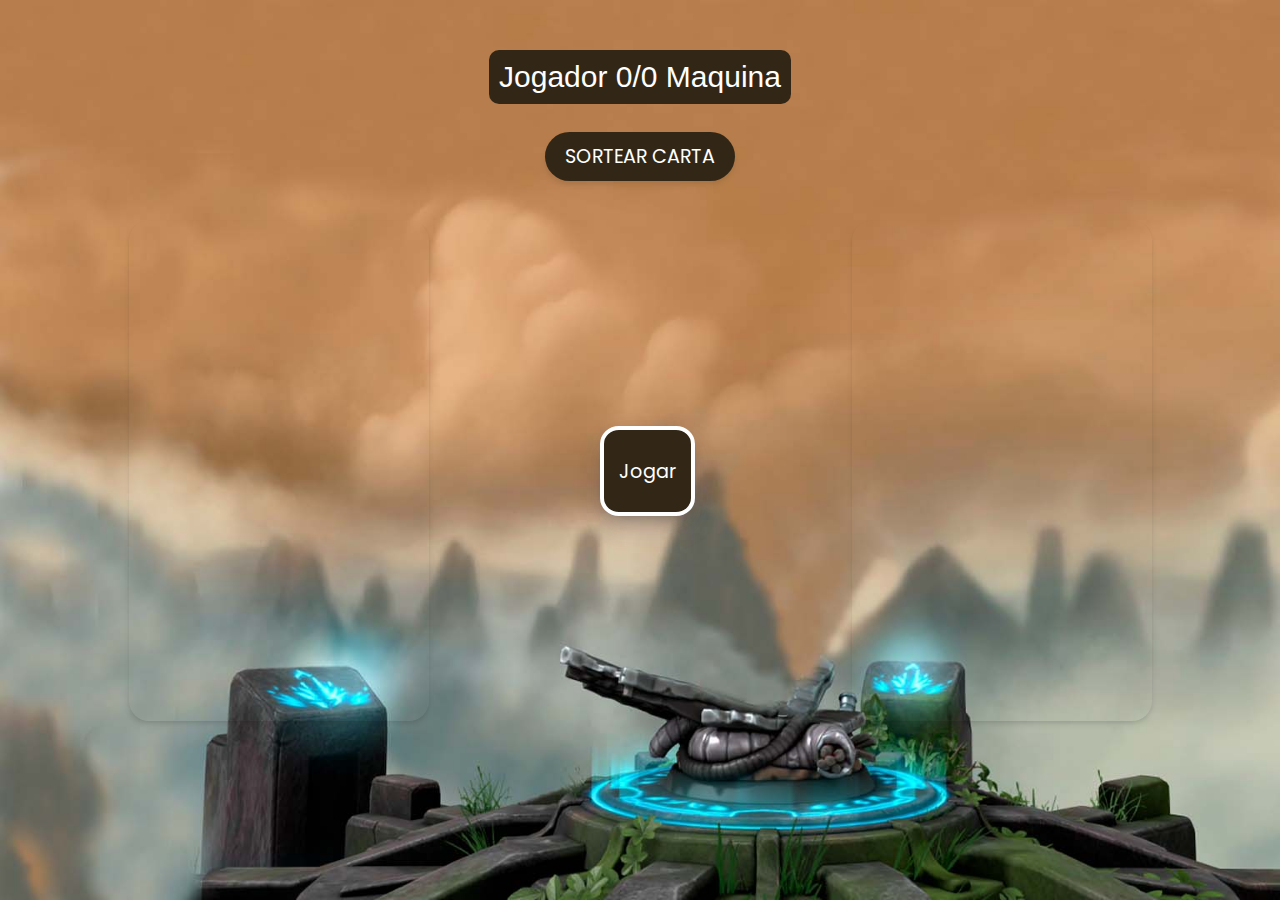
==== jogo.html @ 54431afa "Add files via upload" ====
<!DOCTYPE html>
<html lang="pt-br">
<head>
    <meta charset="UTF-8">
    <meta http-equiv="X-UA-Compatible" content="IE=edge">
    <meta name="viewport" content="width=device-width, initial-scale=1.0">
    <link rel="stylesheet" href="style.css">
    <title>Trunfo</title>
</head>
<body>
   
    <main>
        <audio src='X2Download.com - Medieval Music vol. 2 (1000-1450) (128 kbps).mp3' id="audio"></audio>
        <div id="placar">
      
        </div>  
        <button onclick="sortearCarta()" class="btn-sortear" id="btnSortear">Sortear Carta</button>
  
        <div class="container">
          <div class="monster-card" id="carta-jogador">
            <!-- <div class="card-top">
              <div class="details">
                <h2 class="name">Sulley</h2>
                <span>001</span>
              </div>
              <span class="type">bear</span>
              <div class="image-card">
                <img src="img/sulley.png" alt="Sulley" />
              </div>
            </div>
            <div class="card-info">
              <div class="status">
                <ul id="opcoes">
                  <li><input type="radio"> <strong>Susto:</strong> 500</li>
                  <li><input type="radio"> <strong>Riso:</strong> 300</li>
                  <li><input type="radio"> <strong>Ataque:</strong> 400</li>
                  <li><input type="radio"> <strong>Defesa:</strong> 500</li>
                  <li><input type="radio"> <strong>Velocidade:</strong> 300</li>
                </ul>
              </div>
            </div> -->
          </div>
  
          <div class="monster-card" id="carta-maquina">
              <!-- <div class="card-top cor-2">
                  <div class="details">
                    <h2 class="name">Mike</h2>
                    <span>002</span>
                  </div>
                  <span class="type">bear</span>
                  <div class="image-card">
                    <img src="img/mike.png" alt="Sulley" />
                  </div>
                </div>
                <div class="card-info">
                  <div class="status">
                    <ul>
                      <li><strong>Susto</strong> 500</li>
                      <li><strong>Riso:</strong> 300</li>
                      <li><strong>Ataque:</strong> 400</li>
                      <li><strong>Defesa:</strong> 500</li>
                      <li><strong>Velocidade:</strong> 300</li>
                    </ul>
                  </div>
                </div> -->
          </div>
  
          <button type="button" class="button-jogar" id="btnJogar" onclick="jogar()">Jogar</button>
        </div>
  
        <div id="resultado">
          
        </div>

        <div id="final">
          <p class="texto-ganhou">
            Você Ganhou!
          </p>
        </div>

        <div id="final-perder">
          <p class="texto-ganhou">
            Você Perdeu!
          </p>
        </div>
      </main>
        <script src="main.js"></script>
</body>
      
</html>
---- style.css ----
@import url('https://fonts.googleapis.com/css2?family=Poppins:wght@300;400;600&display=swap');

* {
  box-sizing: border-box;
  padding: 0;
  margin: 0;
}

ul{
  list-style: none;
}

body {
  font-family: 'Popping', sans-serif;
  background-image: url("fundo.png");
  background-size: cover;
}

main {
  min-height: 100vh;
  background-image: url("fundo.jpg");
  background-size: cover;
  display: flex;
  align-items: center;
  /* justify-content: center; */
  padding-top: 50px;
  flex-direction: column;
}

p {
  text-align: center;
}

.btn-sortear {
  color: white;
  font-family: 'Poppins', sans-serif;
  font-size: 1.2rem;
  background-color: #322717;
  border: none;
  padding: 10px 20px;
  margin-bottom: 40px;
  border-radius: 50px;
  transition: all 0.4s;
  box-shadow: rgba(0, 0, 0, 0.1) 0px 4px 6px -1px;
  text-transform: uppercase;
}

.btn-sortear:hover {
  transform: scale(1.1);
  background-color: #82bab2;
}

.container {
    width: 1023px;
    height: 500px;
    /* background-color: tomato; */
    display: flex;
    justify-content: space-between;
    gap: 32px;
    position: relative;
}

.monster-card {
  width: 300px;
  height: 500px;
  background-image: url('bg-card.png');
  border-radius: 20px;
  overflow: hidden;
  box-shadow: rgba(0, 0, 0, 0.1) 0px 4px 6px -1px,
    rgba(0, 0, 0, 0.06) 0px 2px 4px -1px;
}

.button-jogar {
    width: 95px;
    height: 90px;
    border-radius: 20%;
    font-size: 1.2rem;
    background-color: #322717;
    border: 4px solid #ffffff;
    color: #ffffff;
    /* border: none; */
    position: absolute;
    align-self: center;
    /* top: 350px; */
    left: 471px;
    cursor: pointer;
    /* transition: all 0.4s; */
    font-family: 'Poppins', sans-serif;
    box-shadow: rgb(50 50 93 / 25%) 0px 13px 27px -5px, rgb(0 0 0 / 30%) 0px 8px 16px -8px;
}

.button-jogar:hover {
  transform: scale(1.1);
}

.button-jogar:disabled {
  background-color: #646e68;
  transform: scale(1);
}

/* ||||||||||||||||||||||||||||||||||||||||||||||||||||||| */
/* PARTE SUPERIOR DO CARD */

.monster-card .card-top {
  height: 50%;
  width: 100%;
  padding: 20px;
  /* background-color: #82bab2; */
  border-top-left-radius: 20px;
  border-top-right-radius: 20px;
  transition: all 0.4s ease-in-out;
}

.monster-card .card-top .details {
  display: flex;
  justify-content: space-between;
  align-items: center;
  color: #ffffff;
  transition: all 0.4s ease-in-out;
}

.monster-card:hover .card-top .details span {
  color: transparent;
  transition: all 0.4s ease-in-out;
}

.monster-card .name {
  margin-bottom: 5px;
  font-size: 1.5rem;
  transition: all 0.4s ease-in-out;
}

.monster-card .type {
  background-color: #ffffff;
  font-size: 12px;
  opacity: 0.7;
  border-radius: 10px;
  padding: 2px 10px 3px;
  box-shadow: rgba(0, 0, 0, 0.16) 0px 1px 4px;
  transition: all 0.4s ease-in-out;
}

.monster-card:hover .card-top .type {
  background: transparent;
  color: transparent;
  box-shadow: none;
}

.monster-card .image-card {
  width: 100%;
  height: 220px;
  margin-top: 10px;
}

.monster-card .image-card img {
  max-height: 100%;
  display: block;
  margin: 0 auto;
  transition: all 0.4s ease-in-out;
}

.monster-card:hover img {
  transform: scale(1.4);
}

/* ||||||||||||||||||||||||||||||||||||||||||||||||||||||| */
/* PARTE INFERIOR DO CARD */
.monster-card .card-info {
  height: 50%;
  width: 100%;
  background-color: #ffffff;
  color: #646e68;
  border-bottom-left-radius: 20px;
  border-bottom-right-radius: 20px;
  display: flex;
  justify-content: center;
  align-items: center;
  padding-top: 70px;
  transition: all 0.4s ease-in-out;
}

.monster-card .card-info ul li {
  margin-bottom: 12px;
  /* border-bottom: 1px solid #f2f2f2; */
}

.radio {
  position: relative;
}

.radio input {
  all: unset;
  width: 10px;
  height: 10px;
  border: 3px solid #3f2200;
  border-radius: 50%;
  position: absolute;
  left: -30px;
  top: 3px;
  margin-bottom: 30px;
}

.radio input:checked {
  background-color: #9a82a3;
}

.resultado {
  color: #252525;
  font-family: 'Poppins', sans-serif;
  font-weight: 400;
  font-size: 1.5rem;
  padding: 15px 30px;
  margin-bottom: 30px;
  border-radius: 50px;
  transition: all 0.4s;
  /* box-shadow: rgba(0, 0, 0, 0.1) 0px 4px 6px -1px; */
  /* text-transform: uppercase; */
  margin-top: 30px;
  z-index: 1;
  transition: all 0.4s ease-in-out;
}

.cor-1 {
  background-color: #82bab2;
}

.cor-2 {
  background-color: #c7cc4d;
}
div#placar {
  font-size: 30px;
  margin-bottom: 28px;
  color: white;
  background-color: #322717;
  padding: 10px;
  border-radius: 10px;
}

div#final {
  background-image: url("final.png");
  position: relative;
  top: -507px;
  left: -1px;
  width: 652px;
  height: 220px;
  border-radius: 29px;
  box-shadow: 10px 10px 10px #0000005e;
  display: none;
}

.texto-ganhou {
  color: #ffffff;
  font-size: 44px;
  margin-top: 81px;
}

div#final-perder {
  background-image: url("final.png");
  position: relative;
  top: -507px;
  left: -1px;
  width: 652px;
  height: 220px;
  border-radius: 29px;
  box-shadow: 10px 10px 10px #0000005e;
  display: none;
}

.texto-perdeu {
  color: #ffffff;
  font-size: 44px;
  margin-top: 81px;
}

@media only screen and (max-width: 415px) {
  .container {
    width: 197px; 
    height: 682px;
    /* background-color: tomato; */
    display: flex;
    gap: 32px;
    position: relative;
    flex-direction: column;
    align-items: center;
    justify-content: center;
    flex-wrap: nowrap;
}
  .monster-card {
    width: 354px;
    height: 323px;
    background-image: url(bg-card.png);
    border-radius: 20px;
    overflow: hidden;
    box-shadow: rgb(0 0 0 / 10%) 0px 4px 6px -1px, rgb(0 0 0 / 6%) 0px 2px 4px -1px;
  }
  .monster-card .image-card img {
    max-height: 94%;
    display: block;
    margin: 0 auto;
    transition: all 0.4s ease-in-out;
    /* margin-bottom: -17px; */
    /* padding-bottom: 45px; */
    position: relative;
    top: -24px;
    left: 74px;
  }
  div#placar {
    font-size: 23px;
    margin-bottom: 7px;
    color: white;
    background-color: #322717;
    padding: 4px;
    border-radius: 10px;
  }
  main {
    min-height: 100vh;
    background-image: url(fundo.jpg);
    background-size: cover;
    display: flex;
    align-items: center;
    /* justify-content: center; */
    padding-top: 9px;
    flex-direction: column;
  }

  .btn-sortear {
    color: white;
    font-family: 'Poppins', sans-serif;
    font-size: 1.2rem;
    background-color: #322717;
    border: none;
    padding: 8px 11px;
    margin-bottom: 10px;
    border-radius: 50px;
    transition: all 0.4s;
    box-shadow: rgb(0 0 0 / 10%) 0px 4px 6px -1px;
    text-transform: uppercase;
}
  #opcoes {
    position: relative;
    top: -40px;
    left: -67px;
  }
  .resultado {
    color: #252525;
    font-family: 'Poppins', sans-serif;
    font-weight: 400;
    font-size: 1.5rem;
    padding: 15px 30px;
    margin-bottom: 27px;
    border-radius: 50px;
    transition: all 0.4s;
    /* box-shadow: rgb(0 0 0 / 10%) 0px 4px 6px -1px; */
    /* text-transform: uppercase; */
    margin-top: -16px;
    z-index: 1;
    transition: all 0.4s ease-in-out;
  }
  .button-jogar:disabled {
    background-color: #646e68;
    transform: scale(1);
    position: fixed;
    top: 401px;
    left: 163px;
  }
}
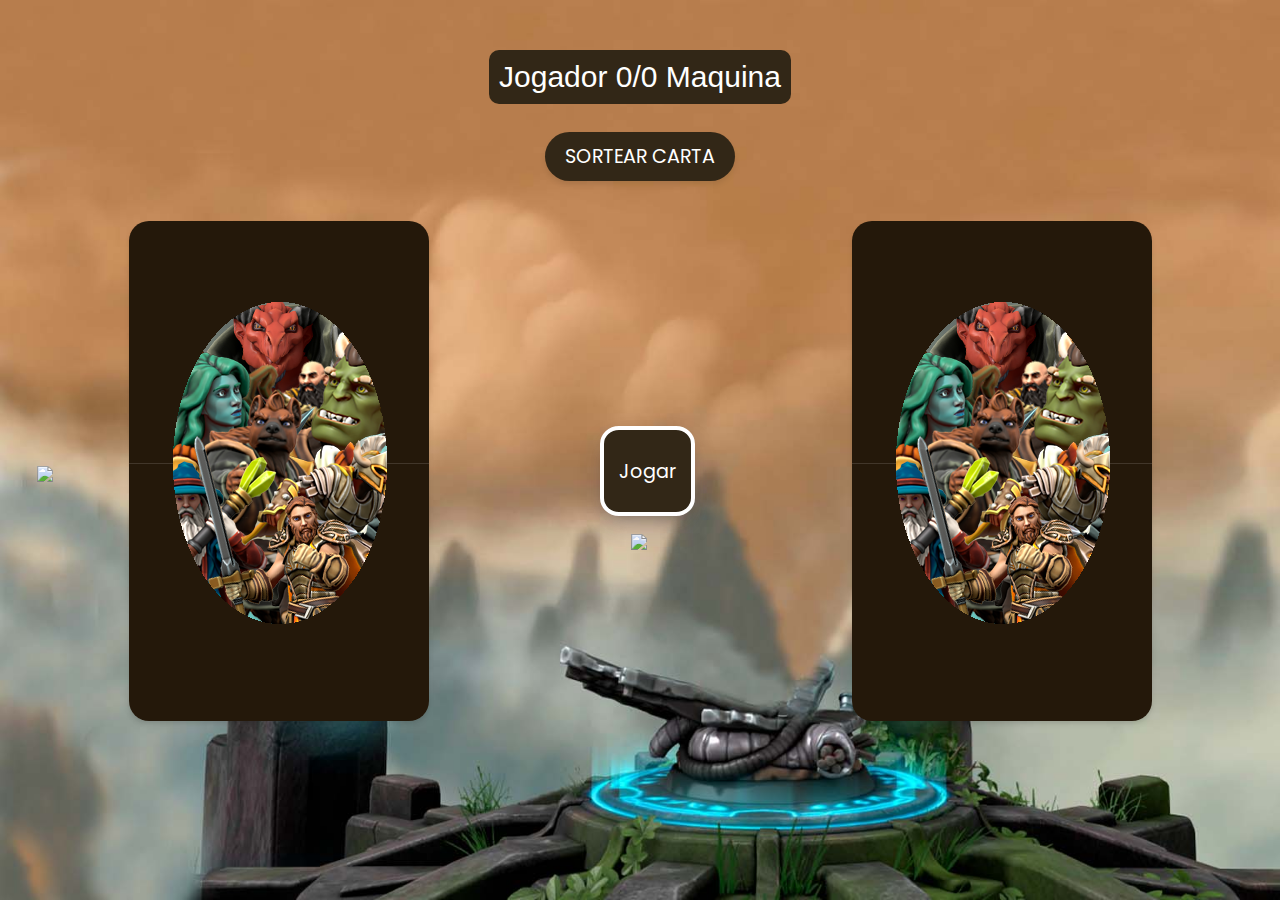
==== commit 7500d362: "Nuvens" ====
--- a/jogo.html
+++ b/jogo.html
@@ -8,6 +8,10 @@
     <title>Trunfo</title>
 </head>
 <body>
+    <img src="cloud-8094.png" id="vetor">
+    <img src="cloud-8094.png" id="vetor2">
+    <img src="cloud-8094.png" id="vetor3">
+    <img src="cloud-8107.png" id="vetor4">
    
     <main>
         <audio src='X2Download.com - Medieval Music vol. 2 (1000-1450) (128 kbps).mp3' id="audio"></audio>
--- a/style.css
+++ b/style.css
@@ -272,17 +272,58 @@
   margin-top: 81px;
 }
 
+#vetor {
+  animation: translate 127s infinite -20s linear;
+  position: absolute;
+  top: 612px;
+  left: -660px;
+  width: 30%;
+}
+#vetor2 {
+  animation: translate 130s infinite -20s linear;
+  position: absolute;
+  top: 534px;
+  left: 631px;
+  width: 30%;
+}
+#vetor3 {
+  animation: translate 120s infinite -20s linear;
+  position: absolute;
+  top: 466px;
+  left: 37px;
+  width: 21%;
+}
+
+#vetor4 {
+  animation: translate 135s infinite -20s linear;
+  position: absolute;
+  top: 630px;
+  left: -397px;
+  width: 21%;
+}
+
+
+@keyframes translate {
+from {
+  transform: translateX(-80%);
+}
+to {
+  transform: translateX(170%);
+}
+}
+
+
 @media only screen and (max-width: 415px) {
   .container {
-    width: 197px; 
-    height: 682px;
+    width: 197px;
+    height: 737px;
     /* background-color: tomato; */
     display: flex;
     gap: 32px;
     position: relative;
     flex-direction: column;
     align-items: center;
-    justify-content: center;
+    justify-content: space-between;
     flex-wrap: nowrap;
 }
   .monster-card {
@@ -335,6 +376,9 @@
     transition: all 0.4s;
     box-shadow: rgb(0 0 0 / 10%) 0px 4px 6px -1px;
     text-transform: uppercase;
+    position: absolute;
+    top: 370px;
+    left: 51px;
 }
   #opcoes {
     position: relative;
@@ -342,25 +386,75 @@
     left: -67px;
   }
   .resultado {
-    color: #252525;
+    color: #383737;
     font-family: 'Poppins', sans-serif;
     font-weight: 400;
     font-size: 1.5rem;
     padding: 15px 30px;
-    margin-bottom: 27px;
+    margin-bottom: 30px;
     border-radius: 50px;
     transition: all 0.4s;
     /* box-shadow: rgb(0 0 0 / 10%) 0px 4px 6px -1px; */
     /* text-transform: uppercase; */
-    margin-top: -16px;
+    margin-top: -1px;
     z-index: 1;
     transition: all 0.4s ease-in-out;
-  }
+    position: relative;
+    top: -461px;
+    left: -2px;
+    font-size: 16px;
+}
   .button-jogar:disabled {
     background-color: #646e68;
     transform: scale(1);
     position: fixed;
-    top: 401px;
-    left: 163px;
-  }
+    top: 382px;
+    left: 253px;
+}
+.button-jogar {
+  width: 99px;
+  height: 73px;
+  border-radius: 10%;
+  font-size: 1.2rem;
+  background-color: #322717;
+  border: 4px solid #ffffff;
+  color: #ffffff;
+  /* border: none; */
+  position: absolute;
+  align-self: center;
+  top: 331px;
+  left: 145px;
+  cursor: pointer;
+  /* transition: all 0.4s; */
+  font-family: 'Poppins', sans-serif;
+  box-shadow: rgb(50 50 93 / 25%) 0px 13px 27px -5px, rgb(0 0 0 / 30%) 0px 8px 16px -8px;
+}
+.btn-sortear {
+  color: white;
+  font-family: 'Poppins', sans-serif;
+  font-size: 1.2rem;
+  background-color: #322717;
+  border: none;
+  padding: 21px 19px;
+  margin-bottom: 10px;
+  border-radius: 50px;
+  transition: all 0.4s;
+  box-shadow: rgb(0 0 0 / 10%) 0px 4px 6px -1px;
+  text-transform: uppercase;
+  position: absolute;
+  top: 385px;
+  left: 45px;
+}
+.monster-card {
+  width: 354px;
+  height: 323px;
+  background-image: url('bg-card-mobile.png');
+  border-radius: 20px;
+  overflow: hidden;
+  box-shadow: rgb(0 0 0 / 10%) 0px 4px 6px -1px, rgb(0 0 0 / 6%) 0px 2px 4px -1px;
+}
+
+
+
+
 }